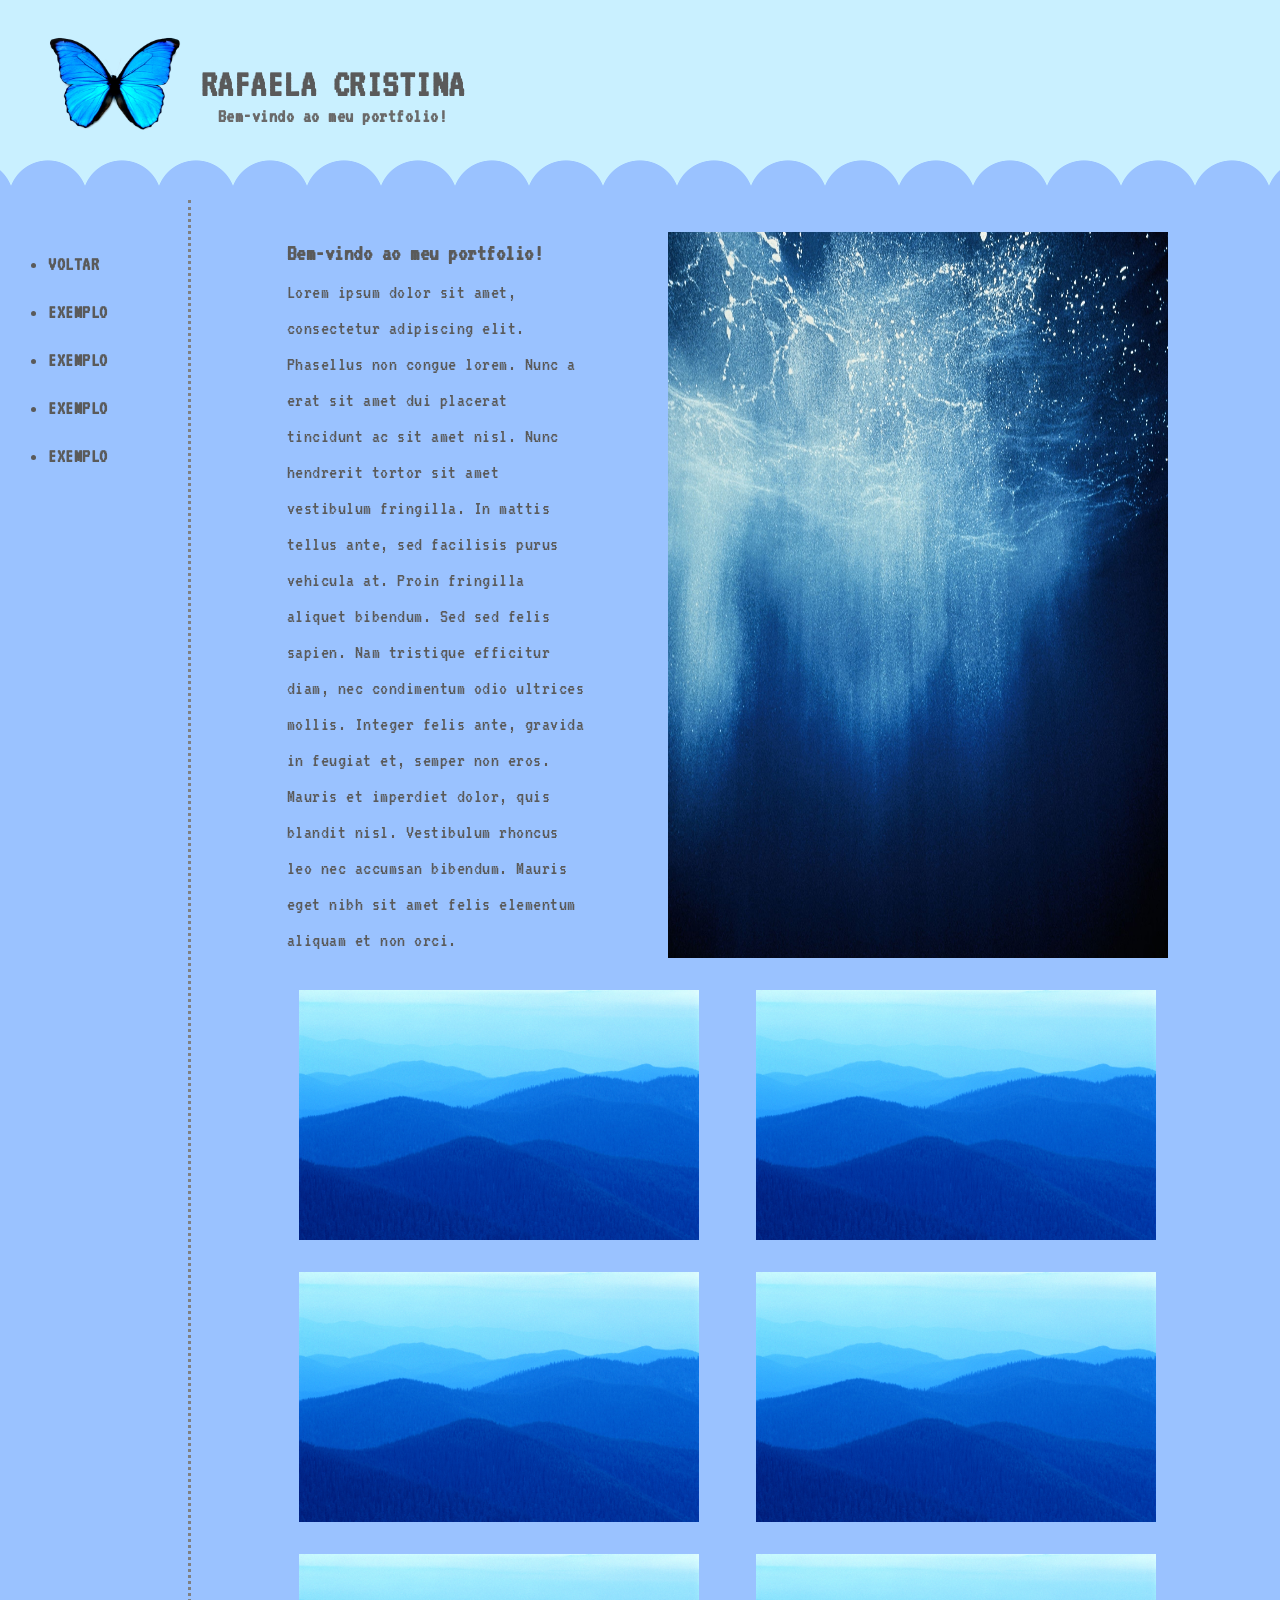
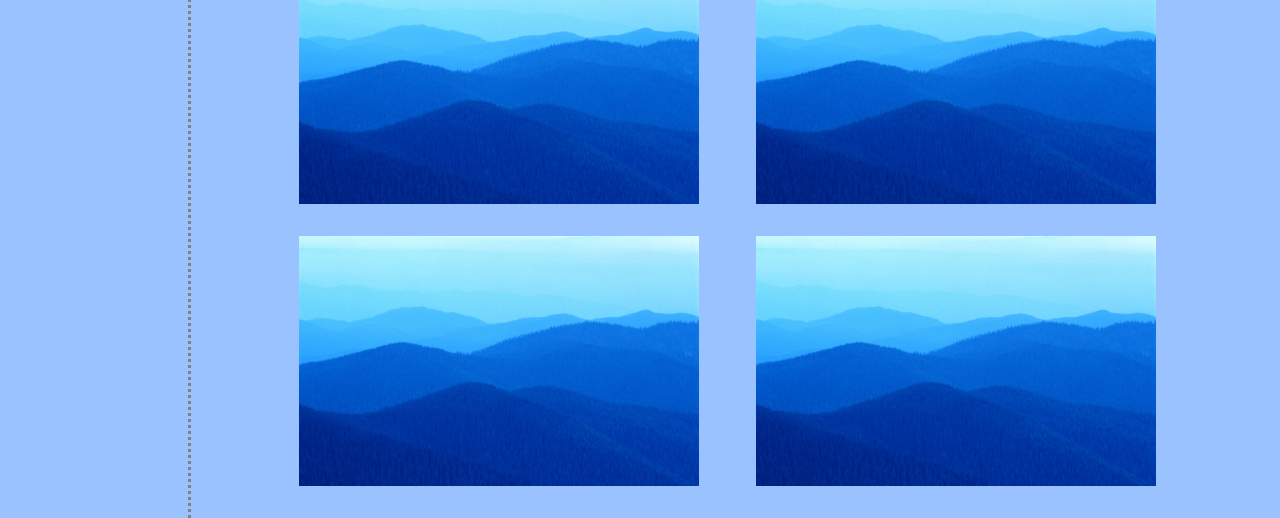
==== layout-experiments/layout3.html @ f5155474 "adding mockup for layout 3" ====
<!DOCTYPE html>
<html lang="pt-BR">
<head>
    <meta charset="UTF-8">
    <meta name="viewport" content="width=device-width, initial-scale=1.0">
    <title>layout 1</title>
    <link rel="stylesheet" href="../styles-layout3.css">
    <link rel="preconnect" href="https://fonts.googleapis.com">
    <link rel="preconnect" href="https://fonts.gstatic.com" crossorigin>
    <link href="https://fonts.googleapis.com/css2?family=VT323&display=swap" rel="stylesheet">
</head>
<body>
    <div class="top-border">
        <div class="logo">
            <img src="../images/icon.png">
            <div class="logo-text">
                <h1>RAFAELA CRISTINA</h1>
                <span class="subtitle">Bem-vindo ao meu portfolio!</span>
            </div>
        </div>
    </div>
    <div class="layout-wrapper">
        <header class="header">
            <div class="container">
                <nav class="nav">
                    <ul>
                        <li>
                            <a href="../index.html" class="nav-link">VOLTAR</a>
                        </li>
                        <li>
                            <a href="" class="nav-link">EXEMPLO</a>
                        </li>
                        <li>
                            <a href="" class="nav-link">EXEMPLO</a>
                        </li>
                        <li>
                            <a href="" class="nav-link">EXEMPLO</a>
                        </li>
                        <li>
                            <a href="" class="nav-link">EXEMPLO</a>
                        </li>
                    </ul>
                </nav>
            </div>
        </header>
    
        <!-- Seção Portfólio -->
        <section>
            <div class="portfolio">
                <div class="welcome">
                    <div class="welcome-about">
                        <h3>Bem-vindo ao meu portfolio!</h3>
                        <p>
                            Lorem ipsum dolor sit amet, consectetur adipiscing elit. Phasellus non congue lorem. Nunc a erat sit amet dui placerat tincidunt 
                            ac sit amet nisl. Nunc hendrerit tortor sit amet vestibulum fringilla. In mattis tellus ante, sed facilisis purus vehicula at. 
                            Proin fringilla aliquet bibendum. Sed sed felis sapien. Nam tristique efficitur diam, nec condimentum odio ultrices mollis. 
                            Integer felis ante, gravida in feugiat et, semper non eros. Mauris et imperdiet dolor, quis blandit nisl. Vestibulum rhoncus leo 
                            nec accumsan bibendum. Mauris eget nibh sit amet felis elementum aliquam et non orci. 
                        </p>
                    </div>            
                    <img src="../images/welcome-image.jpg" alt="">
                </div>
                <div class="portfolio-grid">
                    <img src="../images/project-image.jpg" alt="">
                    <img src="../images/project-image.jpg" alt="">
                    <img src="../images/project-image.jpg" alt="">
                    <img src="../images/project-image.jpg" alt="">
                    <img src="../images/project-image.jpg" alt="">
                    <img src="../images/project-image.jpg" alt="">
                    <img src="../images/project-image.jpg" alt="">
                    <img src="../images/project-image.jpg" alt="">
                </div>
            </div>
        </section>
    </div> 

    <script src="../script.js"></script>
</body>
</html>
---- styles-layout3.css ----
/* ============================================
   VARIÁVEIS CSS - PALETA ROSA E ROXO VIBRANTE
   ============================================ */
:root {
    /* Cores principais - Rosa e Roxo Vibrantes */
    --mario-red: #FF5555;
    --mario-blue: #C1E59F;
    --mario-yellow: #FF937E;
    --mario-green: #80cc70;
    --mario-orange: #EC4899;
    --mario-purple: #FF937E;
    --mario-pink: #FF69B4;
    
    /* Cores de fundo - Verde Suave */
    --bg-light: #E8F5E9;
    --bg-green: #C8E6C9;
    --bg-white: #FEFEFE;
    
    /* Cores de texto */
    --text-dark: #5A5A5A;
    --text-medium: #6A6A6A;
    --text-light: #7F8C8D;
    
    /* Cores de borda e sombra */
    --border-color: #A5D6A7;
    --shadow-color: rgba(0, 0, 0, 0.1);
    --shadow-strong: rgba(0, 0, 0, 0.2);
    
    /* Fontes */
    --font-pixel: 'VT323', monospace;
    --font-body: 'VT323', monospace;
    
    /* Espaçamentos */
    --spacing-xs: 0.5rem;
    --spacing-sm: 1rem;
    --spacing-md: 2rem;
    --spacing-lg: 3rem;
    --spacing-xl: 4rem;
    
    /* Transições */
    --transition-fast: 0.2s ease;
    --transition-normal: 0.3s ease;
    --transition-slow: 0.5s ease;
}

/* ============================================
   RESET E BASE
   ============================================ */
* {
    margin: 0;
    padding: 0;
    box-sizing: border-box;
}

html {
    scroll-behavior: smooth;
}

body {
    font-family: var(--font-body);
    color: var(--text-dark);
    line-height: 1.8;
    overflow-x: hidden;
    font-size: 1.25rem;
    letter-spacing: 0.5px;
}

.top-border {
    width: 100%;
    min-height: 200px;
    border: none;
    background:
    radial-gradient(40px at bottom,rgb(154, 194, 255) 98%, rgba(201, 240, 255, 1)) 50% / 74.00px 100%;
}

.layout-wrapper {
    display: flex;
    flex-direction: row;
    justify-content: space-around;
    gap: 1rem;
    padding: 0 2rem;
    background: rgb(154, 194, 255);
    box-shadow: 2px 4px 3px rgb(75, 75, 75);
}

/* ============================================
   TIPOGRAFIA PIXEL ART
   ============================================ */
.pixel-text {
    font-family: var(--font-pixel);
    font-size: 1.25rem;
    text-transform: uppercase;
    letter-spacing: 1px;
    line-height: 1.6;
}

.pixel-text-large {
    font-family: var(--font-pixel);
    font-size: 1.25rem;
    text-transform: uppercase;
    letter-spacing: 2px;
    line-height: 1.5;
}

@media (max-width: 768px) {
    .pixel-text {
        font-size: 0.7rem;
    }
    .pixel-text-large {
        font-size: 0.7rem;
    }
}

/* ============================================
   HEADER
   ============================================ */

.header {
    border-right: 3px dotted gray;
}

.header .container {
    max-height: 1200px;
    min-width: 100px;
    margin: 0 auto;
    padding-top: 2rem;
    padding-right: 2rem;
    display: flex;
    flex-direction: column;
    justify-content: center;
    align-items: center;
    flex-wrap: wrap;
}

.logo {
    display: flex;
    flex-direction: row;
    justify-content: flex-start;
    gap: 1rem;
    max-height: 150px;
    margin-bottom: 3rem;
    padding: 2rem 3rem 0 3rem;
}

.logo-text {
    display: flex;
    flex-direction: column;
    justify-content: flex-end;
    align-items: center;
    line-height: 2rem;
}

.logo img {
    max-height: 100px;
}

.logo h1 {
    font-size: 2.5rem;
}

.logo .subtitle {
    color: var(--text-medium);
    font-size: 1.25rem;
    font-weight: 600;
}

.nav {
    display: flex;
    flex-direction: column;
    justify-content: space-between;
    gap: 1rem;
    line-height: 3rem;
    padding: 0.5rem 2rem 0 1rem;
}

.nav-link {
    color: var(--text-dark);
    text-decoration: none;
    font-weight: 600;
    padding: 1rem;
    padding-left: 0;
    font-size: 1.25rem;
}

.nav-link:hover {
    cursor: pointer;
}

/* ============================================
   SEÇÕES GERAIS
   ============================================ */
section {
    padding: 2rem;
    border-radius: 10px;
}

.container {
    max-width: 1200px;
    margin: 0 auto;
}

.section-title {
    text-align: center;
    color: var(--mario-red);
    margin-bottom: var(--spacing-lg);
    font-size: 2.5rem;
}

.text-large {
    font-size: 1.25rem;
    line-height: 1.8;
    margin-bottom: var(--spacing-sm);
}

/* ============================================
   SEÇÃO PORTFÓLIO
   ============================================ */
.portfolio {
    display: flex;
    flex-direction: column;
    justify-content: space-between;
    gap: 2rem;
    padding: 0 3rem;
}

.welcome {
    display: flex;
    flex-direction: row;
    justify-content: space-between;
    gap: 5rem;
}

.welcome img {
    max-width: 500px;
}

.portfolio-grid {
    display: grid;
    grid-template-columns: repeat(auto-fill, minmax(300px, 1fr));
    gap: var(--spacing-md);
}

.portfolio-grid img {
    width: 100%;
    height: 250px;
    object-fit: contain;
    object-position: center;
    display: block;
}

.footer {
    max-width: 95%;
    margin: 0 120px 100px 120px;
    padding: 0 2rem;
    background: rgb(233, 233, 233);
    box-shadow: 2px 4px 3px rgb(75, 75, 75);
}
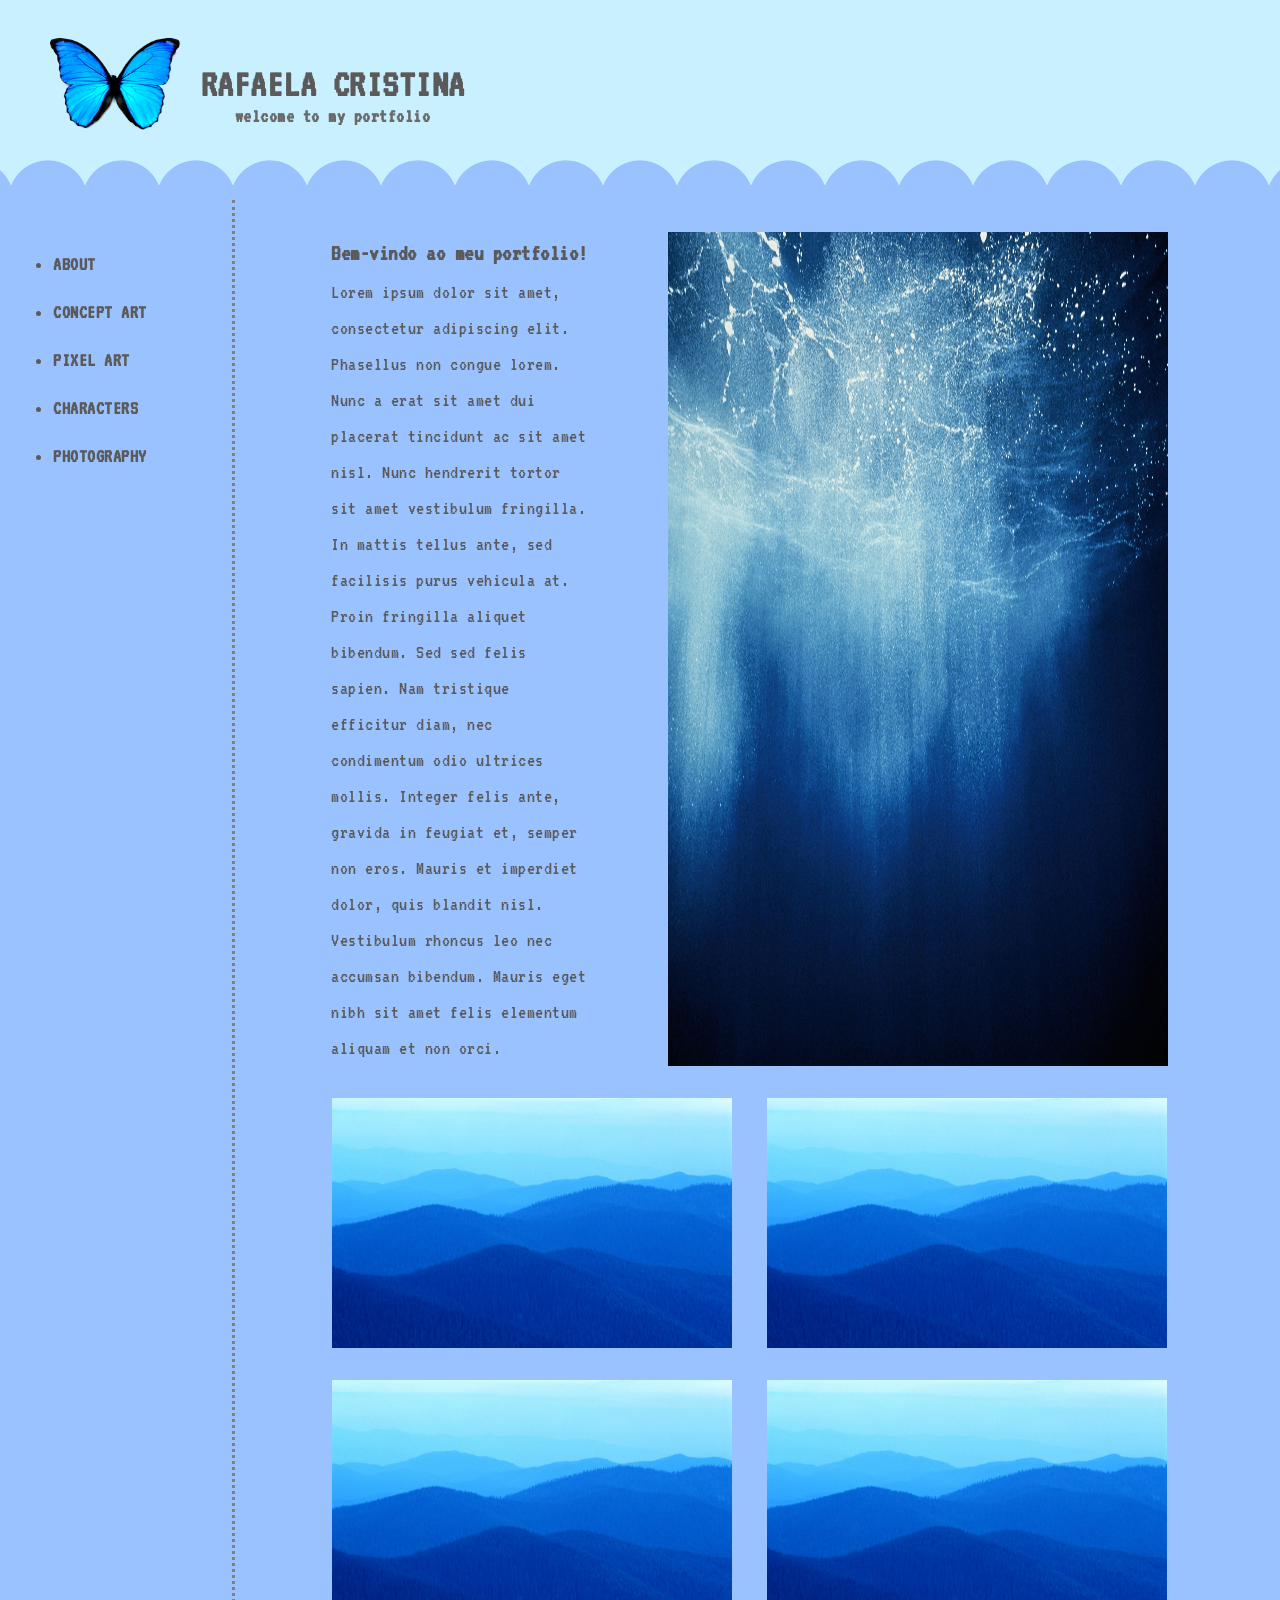
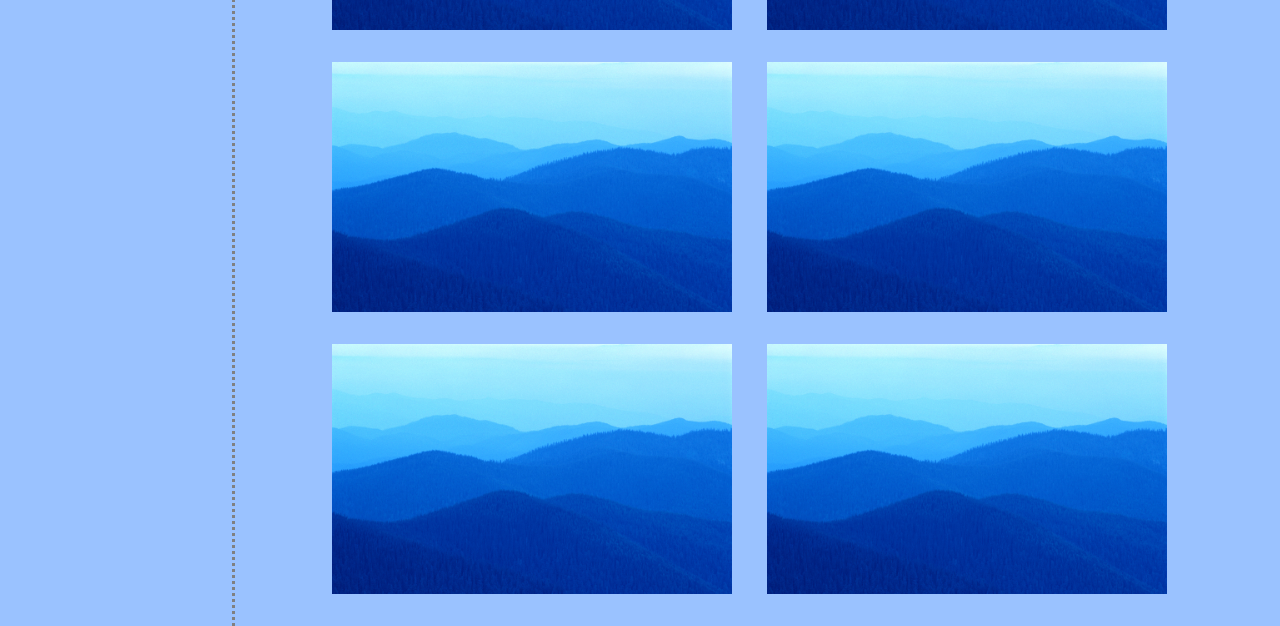
==== commit 20e1781a: "adjusting text" ====
--- a/layout-experiments/layout3.html
+++ b/layout-experiments/layout3.html
@@ -15,7 +15,7 @@
             <img src="../images/icon.png">
             <div class="logo-text">
                 <h1>RAFAELA CRISTINA</h1>
-                <span class="subtitle">Bem-vindo ao meu portfolio!</span>
+                <span class="subtitle">welcome to my portfolio</span>
             </div>
         </div>
     </div>
@@ -25,19 +25,19 @@
                 <nav class="nav">
                     <ul>
                         <li>
-                            <a href="../index.html" class="nav-link">VOLTAR</a>
+                            <a href="../index.html" class="nav-link">ABOUT</a>
                         </li>
                         <li>
-                            <a href="" class="nav-link">EXEMPLO</a>
+                            <a href="" class="nav-link">CONCEPT ART</a>
                         </li>
                         <li>
-                            <a href="" class="nav-link">EXEMPLO</a>
+                            <a href="" class="nav-link">PIXEL ART</a>
                         </li>
                         <li>
-                            <a href="" class="nav-link">EXEMPLO</a>
+                            <a href="" class="nav-link">CHARACTERS</a>
                         </li>
                         <li>
-                            <a href="" class="nav-link">EXEMPLO</a>
+                            <a href="" class="nav-link">PHOTOGRAPHY</a>
                         </li>
                     </ul>
                 </nav>
--- a/styles-layout3.css
+++ b/styles-layout3.css
@@ -121,7 +121,7 @@
 
 .header .container {
     max-height: 1200px;
-    min-width: 100px;
+    min-width: 200px;
     margin: 0 auto;
     padding-top: 2rem;
     padding-right: 2rem;
